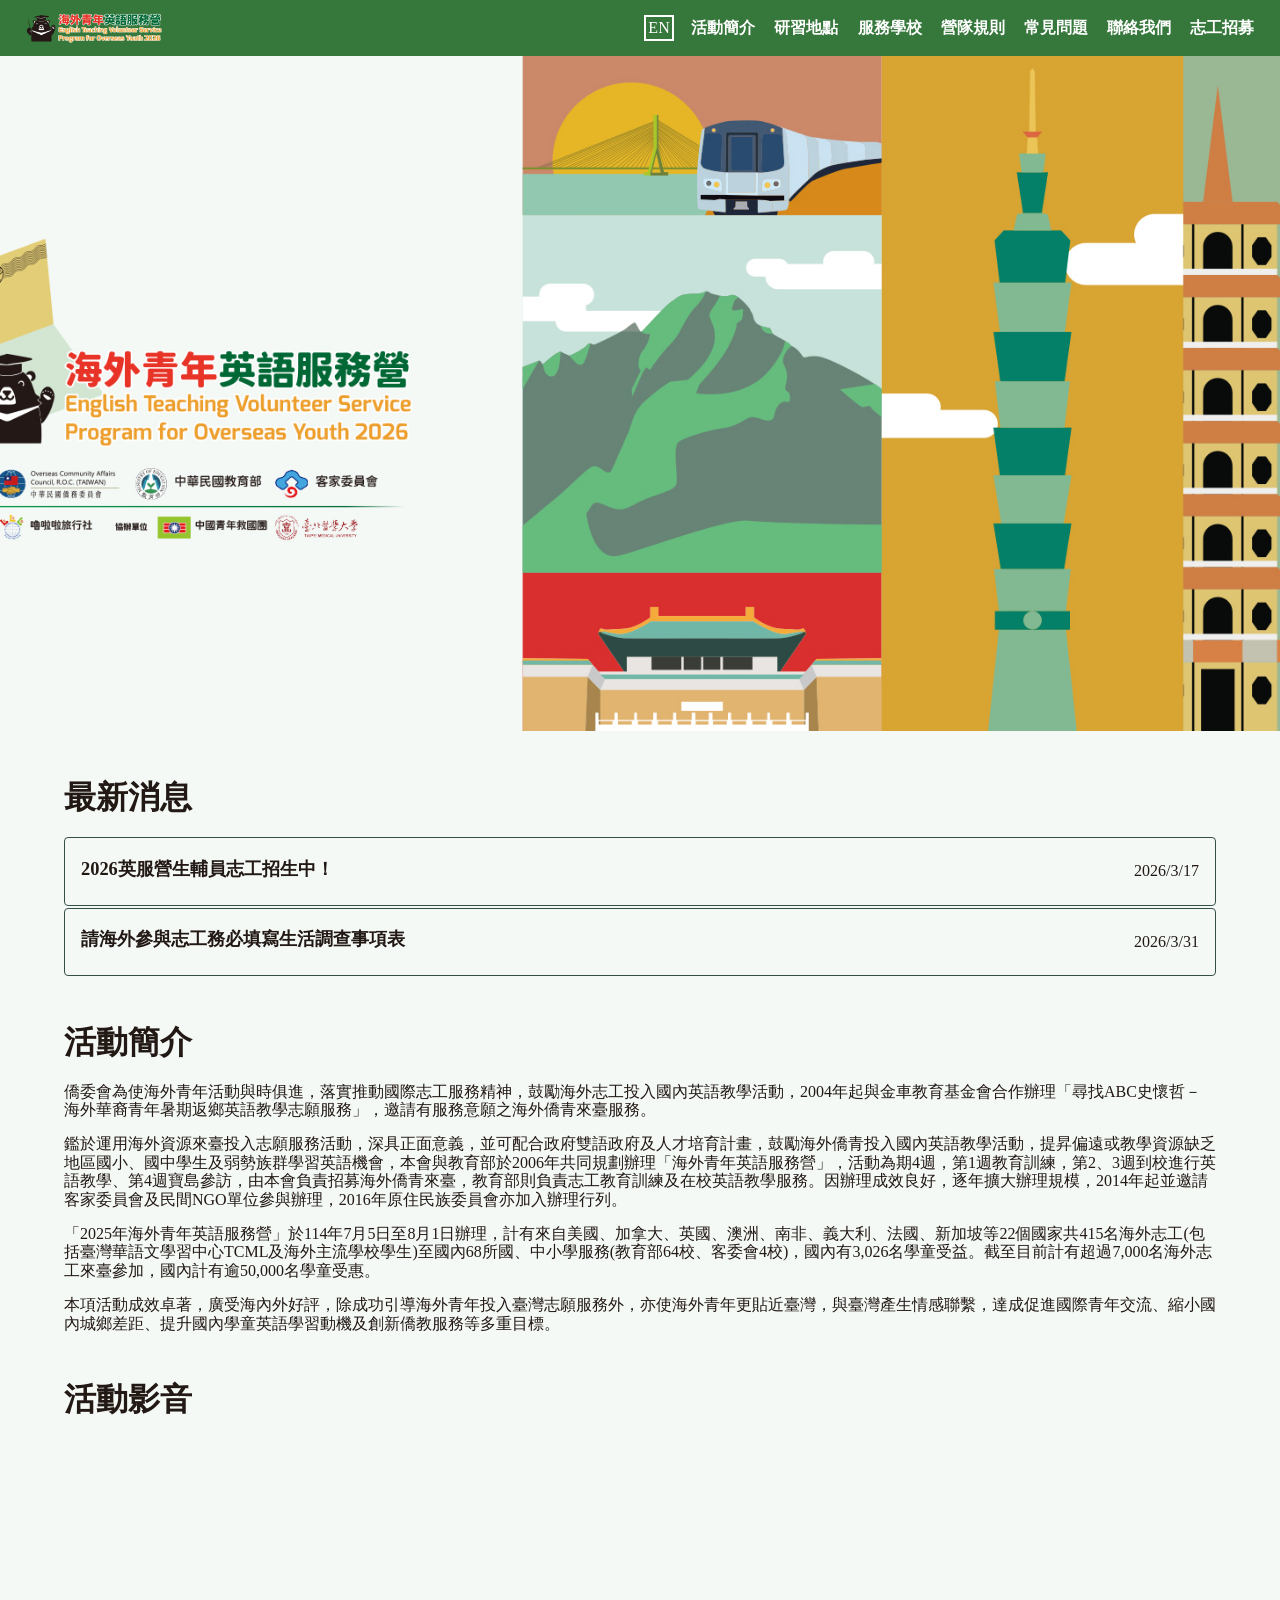
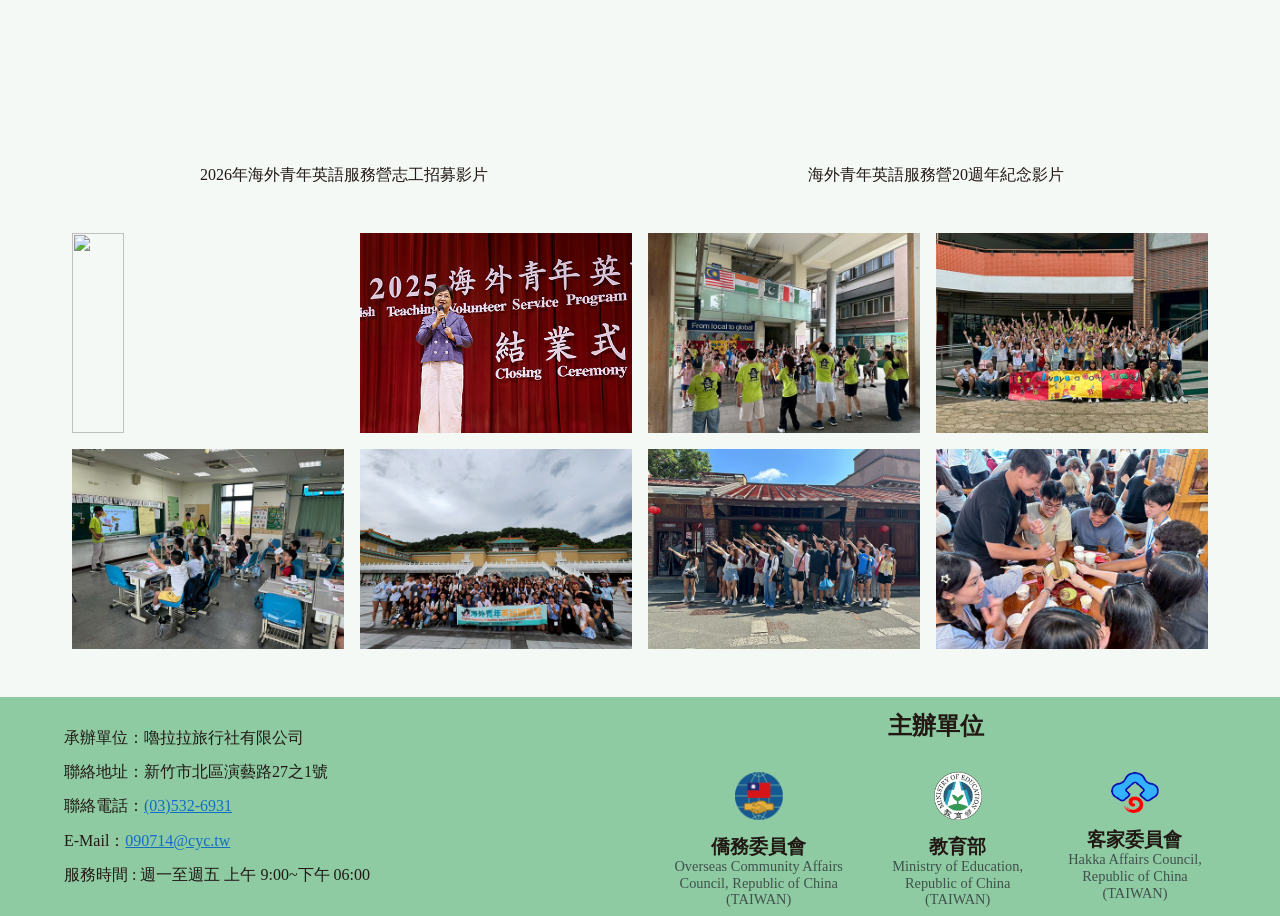
==== index.html @ 7d457962 "更新網站版面" ====
<!DOCTYPE html>
<html lang="zh-TW">
<head>
    <meta charset="UTF-8">
    <meta name="viewport" content="width=device-width, initial-scale=1">
    <meta http-equiv="X-UA-Compatible" content="IE=edge">
    <meta property="twitter:title" content="2026海外青年英語服務營 | English Teaching Volunteer Service Program for Youth 2026">
    <meta property="twitter:card" content="summary_large_image">
    <meta property="twitter:description" content="2026年海外青年英語服務營官方網站">
    <meta property="twitter:image" content="https://cyc-atv.github.io/OCAC-EngTeaching2026/img/thumbnails/OpenGraph_Thumbnail.jpg">
    <meta property="twitter:site" content="https://cyc-atv.github.io/OCAC-EngTeaching2026/">
    <meta property="twitter:creator" content="中國青年救國團">
    <meta property="og:title" content="2026海外青年英語服務營 | English Teaching Volunteer Service Program for Youth 2026">
    <meta property="og:description" content="2026年海外青年英語服務營官方網站">
    <meta property="og:locale" content="zh_TW">
    <meta property="og:locale:alternate" content="en_US">
    <meta property="og:image" content="https://cyc-atv.github.io/OCAC-EngTeaching2026/img/thumbnails/OpenGraph_Thumbnail.jpg">
    <meta property="og:url" content="https://cyc-atv.github.io/OCAC-EngTeaching2026/">
    <title>2026海外青年英語服務營</title>
    <link rel="icon" href="img/LOGO_V2_Website.png">
    <link rel="stylesheet" href="css/normalize.css">
    <link rel="stylesheet" href="css/style.css?v=20260331">
</head>
<body>
    <div class="loading-overlay" data-wait-for="main news">
        <div class="loader">
            <svg class="circular" viewBox="25 25 50 50">
                <circle class="path" cx="50" cy="50" r="20" fill="none" stroke-width="2" stroke-miterlimit="10"/>
            </svg>
        </div>
    </div>
    <nav class="main-nav">
        <div class="brand">
            <a href="index.html">
                <img src="img/LOGO_Brand.png" alt="2026海外青年英語服務營" class="brand-image">
            </a>
        </div>
        <div class="nav-menu">
            <input type="checkbox" id="menu-toggle">
            <label class="menu-button-container" for="menu-toggle">
                <div class="menu-button"></div>
            </label>
            <div class="menu-list">
                <input type="checkbox" id="lang-toggle" data-lang="zh-TW">
                <label class="lang-button-container" for="lang-toggle">
                    <div class="lang-button-label">EN</div>
                </label>
                <a class="introduction" href="index.html#introduction">活動簡介</a>
                <a class="location" href="location.html">研習地點</a>
                <a class="school" href="service_school.html">服務學校</a>
                <a class="regulation" href="regulation.html">營隊規則</a>
                <a class="faq" href="faq.html">常見問題</a>
                <a class="contact" href="contact.html">聯絡我們</a>
                <a class="volunteer" href="volunteer.html">志工招募</a>
            </div>
        </div>
    </nav>
    <header class="main-header">
        <div class="header-content">
            <img class="header-image" src="img/Header_Cover.jpg" alt="2026海外青年英語服務營">
        </div>
    </header>
    <div class="main-content content-container container">
        <section class="news">
            <h1>最新消息</h1>
            <div class="news-list">
                <p class="stay-tuned">敬請期待</p>
            </div>
        </section>
        <section class="introduction">
            <a name="introduction"></a>
            <h1>活動簡介</h1>
            <div>
                <p>僑委會為使海外青年活動與時俱進，落實推動國際志工服務精神，鼓勵海外志工投入國內英語教學活動，2004年起與金車教育基金會合作辦理「尋找ABC史懷哲－海外華裔青年暑期返鄉英語教學志願服務」，邀請有服務意願之海外僑青來臺服務。</p>
                <p>鑑於運用海外資源來臺投入志願服務活動，深具正面意義，並可配合政府雙語政府及人才培育計畫，鼓勵海外僑青投入國內英語教學活動，提昇偏遠或教學資源缺乏地區國小、國中學生及弱勢族群學習英語機會，本會與教育部於2006年共同規劃辦理「海外青年英語服務營」，活動為期4週，第1週教育訓練，第2、3週到校進行英語教學、第4週寶島參訪，由本會負責招募海外僑青來臺，教育部則負責志工教育訓練及在校英語教學服務。因辦理成效良好，逐年擴大辦理規模，2014年起並邀請客家委員會及民間NGO單位參與辦理，2016年原住民族委員會亦加入辦理行列。</p>
                <p>「2025年海外青年英語服務營」於114年7月5日至8月1日辦理，計有來自美國、加拿大、英國、澳洲、南非、義大利、法國、新加坡等22個國家共415名海外志工(包括臺灣華語文學習中心TCML及海外主流學校學生)至國內68所國、中小學服務(教育部64校、客委會4校)，國內有3,026名學童受益。截至目前計有超過7,000名海外志工來臺參加，國內計有逾50,000名學童受惠。</p>
                <p>本項活動成效卓著，廣受海內外好評，除成功引導海外青年投入臺灣志願服務外，亦使海外青年更貼近臺灣，與臺灣產生情感聯繫，達成促進國際青年交流、縮小國內城鄉差距、提升國內學童英語學習動機及創新僑教服務等多重目標。</p>
            </div>
        </section>
        <section class="video">
            <h1>活動影音</h1>
            <div class="video-content">
                <figure class="video-item">
                    <iframe src="https://www.youtube.com/embed/p8fDH_aWeKM?si=7JGHp5U_Y2O_-tP1" title="YouTube video player" frameborder="0" allow="accelerometer; autoplay; clipboard-write; encrypted-media; gyroscope; picture-in-picture; web-share" referrerpolicy="strict-origin-when-cross-origin" allowfullscreen></iframe>
                    <figcaption>2026年海外青年英語服務營志工招募影片</figcaption>
                </figure>
                <figure class="video-item">
                    <iframe src="https://www.youtube.com/embed/kxRCX-ndkGE?si=VpdLSp0hO6aZ6CcT" title="YouTube video player" frameborder="0" allow="accelerometer; autoplay; clipboard-write; encrypted-media; gyroscope; picture-in-picture; web-share" referrerpolicy="strict-origin-when-cross-origin" allowfullscreen></iframe>
                    <figcaption>海外青年英語服務營20週年紀念影片</figcaption>
                </figure>
            </div>
        </section>
        <section class="gallery">
            <div class="gallery-content">
                <img class="gallery-item" src="img/index/file_559914.jpg">
                <img class="gallery-item" src="img/index/file_559915.jpg">
                <img class="gallery-item" src="img/index/file_559916.jpg">
                <img class="gallery-item" src="img/index/file_559917.jpg">
                <img class="gallery-item" src="img/index/file_559918.jpg">
                <img class="gallery-item" src="img/index/file_559919.jpg">
                <img class="gallery-item" src="img/index/file_559920.jpg">
                <img class="gallery-item" src="img/index/file_559921.jpg">
            </div>
        </section>
    </div>
    <footer class="footer">
        <div class="container">
            <div class="left">
                <p>承辦單位：嚕拉拉旅行社有限公司</p>
                <p>聯絡地址：新竹市北區演藝路27之1號</p>
                <p><span>聯絡電話：</span><a href="tel:+88635326931">(03)532-6931</a></p>
                <p><span>E-Mail：</span><a href="mailto:090714@cyc.tw">090714@cyc.tw</a></p>
                <p>服務時間 : 週一至週五 上午 9:00~下午 06:00</p>
            </div>
            <div class="right">
                <h1>主辦單位</h1>
                <div class="org-list">
                    <div class="org-item ocac">
                        <a href="https://www.ocac.gov.tw/" target="_blank" rel="noopener noreferrer">
                            <img src="img/organization/ocac-icon.png">
                            <div class="org-item-nameplate">
                                <h2>僑務委員會</h2>
                                <p>Overseas Community Affairs Council, Republic of China (TAIWAN)</p>
                            </div>
                        </a>
                    </div>
                    <div class="org-item moe">
                        <a href="https://www.moe.gov.tw/" target="_blank" rel="noopener noreferrer">
                            <img src="img/organization/moe-icon.png">
                            <div class="org-item-nameplate">
                                <h2>教育部</h2>
                                <p>Ministry of Education, Republic of China (TAIWAN)</p>
                            </div>
                        </a>
                    </div>
                    <div class="org-item hakka">
                        <a href="https://www.hakka.gov.tw/" target="_blank" rel="noopener noreferrer">
                            <img src="img/organization/hakka-icon.png">
                            <div class="org-item-nameplate">
                                <h2>客家委員會</h2>
                                <p>Hakka Affairs Council, Republic of China (TAIWAN)</p>
                            </div>
                        </a>
                    </div>
                </div>
            </div>
        </div>
    </footer>
    <script src="js/common.js"></script>
    <script src="js/main.js?v=20260320"></script>
    <script src="js/index.js?v=20260326"></script>
    <script src="js/loading.js?v=20260318"></script>
</body>
</html>
---- css/style.css ----
* {
    --primary-color: #344f48;
    --secondary-color: #038d5a;
    --text-primary-color: #221814;
    --text-secondary-color: #40514d;
    --link-color: #116ec5;
    --link-hover-cover: #260953;
    --navbar-background-color: #36783c;
    --navbar-link-color: #fff;
    --navbar-height: 3.5em;

    --background-color: #f4f9f6;
    --footer-background-color: #8ecba2;
}

*, *::before, *::after {
    box-sizing: border-box;
}

body {
    color: var(--text-primary-color);
    background-color: var(--background-color);
    margin-top: var(--navbar-height);
}

a {
    transition: text-decoration 0.3s ease, color 0.3s ease;
    color: var(--link-color);
}

a[href^="http"]:not(.button):not(.google-map-link)::after {
    content: "";
    font-size: 0.75em;
    display: inline-block;
    width: 1em;
    height: 1em;
    background-image: url('../img/link_external.svg');
    background-size: cover;
    margin-left: 2px;
    vertical-align: super;
}

a:hover {
    text-decoration: none;
    color: var(--link-hover-cover);
}

.google-map-link::after {
    content: "";
    display: inline-block;
    background-image: url('../img/google-map-icon.png');
    background-size: cover;
    width: 1em;
    height: 1em;
    margin-left: 4px;
}

.button {
    color: var(--primary-color);
    text-decoration: none;
    border: 2px solid var(--secondary-color);
    border-radius: 6px;
    padding: 0.5em;
    transition: all 0.2s ease;
}

.button:hover {
    background-color: var(--secondary-color);
    color: #fff;
}

.button h3 {
    margin: 0.5em 0;
}

.button .sub-title {
    color: var(--text-secondary-color);
    font-size: 0.8em;
    padding-top: 0.25em;
}

.button:hover .sub-title {
    color: #d9d9d9;
}

.button.all-width {
    display: block;
    width: 100%;
    text-align: center;
}

.button:has(.button-image):has(.button-content) {
    display: flex;
    flex-direction: row;
    gap: 12px;
    align-items: center;
}

.button .button-image {
    width: 64px;
    height: 64px;
    object-fit: cover;
}

.button .button-content {
    display: flex;
    flex-direction: column;
}

.button .button-description {
    margin: 0.2em 0;
}

.article-content {
    padding: 2em 0;
}

.img-fluid {
    width: 100%;
    height: auto;
}

.display-none {
    display: none;
}

.content ol {
    margin: 0.5em 0;
}

.content ol li {
    margin: 0.25em 0;
}

.list-level-1 {
    list-style-type: decimal;
    list-style-type: trad-chinese-informal;
}

html[lang='en-US'] .list-level-1 {
    list-style-type: upper-alpha;
}

.list-level-2 {
    list-style-type: decimal;
}

.list-level-3 {
    list-style-type: lower-alpha;
    list-style-type: cjk-heavenly-stem;
}

html[lang='en-US'] .list-level-3 {
    list-style-type: lower-alpha;
}

.list-level-4 {
    list-style-type: upper-roman
}

/* Loading Overlay */
.loading-overlay {
    z-index: 9999;
    width: 100vw;
    height: 100vh;
    overflow: hidden;
    background-color: #fff;
    position: fixed;
    display: flex;
    align-items: center;
    justify-content: center;
    top: 0;
    left: 0;
    opacity: 1;
    transition: opacity 1s ease-out;
}

.loading-overlay .loader {
    position: relative;
    margin: 0 auto;
    width: 100px;
}

.loading-overlay .loader::before {
    content: '';
    display: block;
    padding-top: 100%;
}

.loading-overlay .loader .circular {
    animation: rotate 2s linear infinite;
    height: 100%;
    transform-origin: center center;
    width: 100%;
}

.path {
    stroke-dasharray: 1, 200;
    stroke-dashoffset: 0;
    animation: dash 1.5s ease-in-out infinite, color 6s ease-in-out infinite;
    stroke-linecap: round;
}
  
@keyframes rotate {
    100% {
      transform: rotate(360deg);
    }
}
  
@keyframes dash {
    0% {
        stroke-dasharray: 1, 200;
        stroke-dashoffset: 0;
    }
    50% {
        stroke-dasharray: 89, 200;
        stroke-dashoffset: -35px;
    }
    100% {
        stroke-dasharray: 89, 200;
        stroke-dashoffset: -124px;
    }
}
  
@keyframes color {
    100%,
    0% {
        stroke: #23469c;
    }
    40% {
        stroke: #78bc27;
    }
    66% {
        stroke: #ce261a;
    }
    80%,
    90% {
        stroke: #000;
    }
}

/* Top Menu */
.main-nav {
    top: 0;
    position: fixed;
    z-index: 999;
    display: flex;
    justify-content: space-between;
    align-items: center;
    background: var(--navbar-background-color);
    height: var(--navbar-height);
    width: 100%;
    padding: 0 1.5em;
}

.main-nav .brand img {
    height: 36px;
    width: auto;
}

.main-nav .brand a {
    display: flex;
    align-items: center;
    gap: 0.5em;
    color: var(--navbar-link-color);
    text-decoration: none;
    font-weight: bold;
    font-size: 1.2em;
}

html[lang='en-US'] .main-nav .brand span {
    width: 20em;
    font-size: 0.75em;
}

.main-nav .nav-menu {
    display: flex;
    align-items: center;
    flex-direction: row;
    transition: all 0.3s ease;
}

.main-nav .nav-menu .menu-button-container {
    display: flex;
    height: 100%;
    width: 30px;
    cursor: pointer;
    flex-direction: column;
    justify-content: center;
    align-items: center;
}

#menu-toggle {
    display: none;
}

.menu-button,
.menu-button::before,
.menu-button::after {
    display: block;
    background-color: #fff;
    position: absolute;
    height: 4px;
    width: 30px;
    transition: transform 400ms cubic-bezier(0.23, 1, 0.32, 1);
    border-radius: 2px;
}

.menu-button::before {
    content: '';
    margin-top: -8px;
}

.menu-button::after {
    content: '';
    margin-top: 8px;
}

#menu-toggle:checked + .menu-button-container .menu-button::before {
    margin-top: 0px;
    transform: rotate(405deg);
}

#menu-toggle:checked + .menu-button-container .menu-button {
    background: rgba(255, 255, 255, 0);
}

#menu-toggle:checked + .menu-button-container .menu-button::after {
    margin-top: 0px;
    transform: rotate(-405deg);
}

.main-nav .nav-menu .menu-list {
    display: flex;
    gap: 1em;
    transition: right ease 0.3s;
    flex-direction: column;
}

#menu-toggle ~ .menu-list {
    position: absolute;
    top: var(--navbar-height);
    right: -100vw;
}

#menu-toggle:checked ~ .menu-list {
    right: 0;
    background-color: var(--secondary-color);
    width: 100%;
    padding: 1em 0.5em;
}

#lang-toggle {
    display: none;
}

.lang-button-container {
    align-self: flex-start;
}

.lang-button-label {
    color: var(--navbar-link-color);
    border: 2px solid #fff;
    cursor: pointer;
    padding: 2px;
}

.menu-list a {
    color: var(--navbar-link-color);
    text-decoration: none;
    font-weight: bold;
    padding: 0.5em 0.1em;
    position: relative;
}

.menu-list a::before,
.menu-list a::after {
    content: '';
    position: absolute;
    left: 0;
    right: 0;
    width: 0;
    height: 2px;
    background-color: #fff;
    transition: width 0.3s ease;
}

.menu-list a::before {
    top: 0;
    left: auto;
    right: 0;
}

.menu-list a::after {
    bottom: 0;
    left: 0;
}

.menu-list a:hover::before,
.menu-list a:hover::after {
    width: 100%;
}

@media screen and (min-width: 700px) and (max-width: 1099px) {
    #menu-toggle:checked ~ .menu-list {
        flex-direction: row;
        flex-wrap: wrap;
    }
}

@media screen and (min-width: 1100px) {
    .main-nav .nav-menu .menu-button-container {
        display: none;
    }

    #menu-toggle ~ .menu-list {
        display: flex;
        position: static;
        flex-direction: row;
        align-items: center;
    }

    .lang-button-container {
        align-self: center;
    }
}

/* Index Page Header*/
.main-header {
    height: auto;
    width: 100%;
    background-color: var(--secondary-color);
}

.main-header .header-content {
    display: flex;
    justify-content: center;
    align-items: center;
    max-width: 100%;
    height: 100%;
}

.main-header .header-content .header-image {
    width: 100%;
    height: 100%;
    object-fit: cover;
}

@media (min-width: 1100px) {
    .main-header {
        height: 75vh;
        min-height: 350px;
        width: 100%;
        background-color: var(--secondary-color);
    }
}

/* Other Page Header */
.page-header {
    background-image: url('../img/Header_Background.png');
    background-size: cover;
    background-position: center;
    height: 8em;
    display: flex;
}

.page-header .header-content {
    display: flex;
    align-items: center;
    justify-content: center;
    width: 100%;
}

.page-header .header-content h1 {
    color: var(--primary-color);
    font-size: 2.5em;
    font-weight: bold;
}

.container {
    margin: 0 auto;
    width: 98%;
}

@media (min-width: 700px) {
    .container {
        width: 90%;
    }
}

.page-content {
    padding-top: 2em;
    padding-bottom: 4em;
}

/* Footer */
.footer {
    background: var(--footer-background-color);
}

.footer .container{
    display: flex;
    flex-direction: column-reverse;
    gap: 2em;
    margin: 1.5em auto 0 auto;
    padding-top: 1em;
}

.footer .right h1 {
    margin: 0;
    padding-bottom: 1em;
    font-size: 1.5em;
    text-align: center;
}

.footer .org-list {
    display: flex;
    flex-direction: column;
    gap: 1em;
}

.footer .org-list .org-item a {
    display: flex;
    flex-direction: row;
    align-items: center;
    gap: 1em;
    color: var(--text-primary-color);
    text-decoration: none;
    padding: 0.5em;
}

.footer .org-list .org-item a::after {
    content: '';
    display: none;
}

.footer .org-list .org-item a:hover {
    color: #fff;
    background-color: var(--primary-color);
    border-radius: 4px;
}

.footer .org-item-nameplate h2 {
    font-size: 1.2em;
    margin: 0;
}

.footer .org-item-nameplate p {
    margin: 0;
    font-size: 0.9em;
    color: var(--text-secondary-color);
}

.footer .org-item a:hover .org-item-nameplate p {
    color:#fff;
}

.footer .org-list .org-item img {
    width: 48px;
    height: auto;
}

@media (min-width: 700px) {
    .footer .container {
        flex-direction: row;
    }
    
    .footer .container > * {
        flex: 1;
    }

    .footer .org-list {
        flex-direction: row;
    }

    .footer .org-list .org-item a {
        flex-direction: column;
        text-align: center;
    }
}

/* Main Content */
.main-content section {
    margin: 3em 0;
}

.main-content .news .news-list {
    display: flex;
    flex-direction: column;
    gap: 0.15em;
}

.main-content .news .news-item {
    display: block;
    border: 1px solid var(--primary-color);
    border-radius: 4px;
}

.main-content .news .news-item .news-item-container {
    display: flex;
    flex-direction: column;
    gap: 0.5em;
}

.main-content .news .news-item .news-item-container .news-header {
    cursor: pointer;
    display: flex;
    flex-direction: row;
    justify-content: space-between;
    padding: 0.5em 1em;
    transition: all 0.3s;
}

.main-content .news .news-item .news-item-container .news-header:hover {
    color: #fff;
    background-color: var(--secondary-color);
}

.main-content .news .news-item .news-item-container .news-title {
    font-size: 1.15em;
}

.main-content .news .news-item .news-item-container .news-detail {
    margin: 1em 2em;
}

.main-content .stay-tuned {
    color: #ff0000;
    font-size: 1.2em;
    font-style: bold;
}

.main-content .video .video-content {
    display: flex;
    flex-direction: column;
    gap: 2em;
}

.main-content .video .video-item {
    display: flex;
    flex-direction: column;
    gap: 0.75em;
    width: 100%;
    justify-content: center;
    margin: 0;
}

.main-content .video .video-item iframe {
    width: 100%;
    aspect-ratio: 16 / 9;
    display: block;
}

.main-content .video .video-item figcaption {
    text-align: center;
}

.main-content .gallery .gallery-content {
    display: flex;
    flex-direction: row;
    flex-wrap: wrap;
    gap: 1em;
    justify-content: center;
}

.main-content .gallery .gallery-item {
    width: calc(50% - 1em);
    height: 225px;
    object-fit: cover;
}

@media (min-width: 700px) {
    .main-content .video .video-content {
        display: flex;
        flex-direction: row;
    }

    .main-content .video .video-item iframe {
        min-width: 560px;
        min-height: 315px;
    }

    .main-content .gallery .gallery-item {
        width: calc(25% - 1em);
        height: 200px;
    }
}

/* Training Location */
.page-content .location .basic-information {
    margin-bottom: 3em;
}

.page-content .location .basic-information .site {
    margin-top: 1.5em;
}

.page-content .location .traffic iframe {
    width: 100%;
    height: 30em;
}

@media (min-width: 700px) {
    .page-content .location .traffic iframe {
        height: 50em;
    }
}

/* Service School */
.page-content .school .school-select .category {
    margin: 2em 0;
}

.page-content .school .school-select .filter-list {
    display: flex;
    flex-wrap: wrap;
    gap: 0.25em;
}

.page-content .school .school-select .school-list {
    display: flex;
    flex-wrap: wrap;
    width: 100%;
}

.page-content .school .school-select .school-item,
.page-content .school .school-select school-card {
    display: block;
    padding: 0.5em;
    width: 22.5%;
    height: 12em;
    cursor: pointer;
}

.page-content .school .school-select .school-item .school-item-content,
.page-content .school .school-select school-card .school-item-content {
    border: 1px solid var(--primary-color);
    border-radius: 4px;
    padding: 1em;
    height: 100%;
    transition: all 0.2s ease;
}

.page-content .school .school-select .school-item .school-item-content:hover,
.page-content .school .school-select school-card .school-item-content:hover {
    background-color: var(--primary-color);
    color: #fff;
}

.page-content .school .school-select .school-item .school-item-content h3,
.page-content .school .school-select school-card .school-item-content h3 {
    display: flex;
    flex-direction: column;
}

.page-content .school .school-introduction school-detail {
    display: block;
    margin: 3em 0;
}

.page-content .school .school-introduction school-detail h2 .sub-title {
    margin: 0.25em 0;
    font-size: 0.75em;
    color: var(--text-secondary-color);
}

.page-content .school .school-introduction school-detail .school-image {
    width: 100%;
    height: auto;
}

@media (min-width: 700px) {
    .page-content .school .school-introduction school-detail .school-image {
        max-width: 600px;
    }

    .page-content .school .school-introduction school-detail h2 .sub-title {
        display: inline-block;
        margin: 0 0.25em;
    }
}

/* Regulation */
.regulation .violation {
    list-style-type: none;
}

.regulation .violation li {
    margin: 0.5em 0;
}

.regulation .violation li h4 {
    margin: 0;
    padding: 0.5em;
    background-color: var(--primary-color);
    color: #fff;
    font-weight: bold;
    display: inline-block;
}

.regulation .violation li p {
    margin: 0;
    margin-top: 0.25em;
    margin-bottom: 0.65em;
}

/* FAQ */
.page-content .faq .index {
    list-style: none;
    display: flex;
    flex-direction: row;
    flex-wrap: wrap;
    padding: 0;
}

.page-content .faq .index li {
    margin: 0.25em;
    width: calc(50% - 0.5em);
    aspect-ratio: 1 / 1;
    background-color: var(--primary-color);
    border-radius: 15px;
}

.page-content .faq .index li a {
    display: flex;
    width: 100%;
    height: 100%;
    flex-direction: column;
    justify-content: center;
    align-items: center;
    gap: 0.5em;
    color: #fff;
    text-decoration: none;
    transition: all 0.3ms ease;
    border-radius: 15px;
}

.page-content .faq .index li img {
    width: 35%;
    filter: invert(1);
}

.page-content .faq .index li span {
    font-size: 0.8em;
    text-align: center;
}

.page-content .faq .index li a:hover {
    background-color: var(--secondary-color);
    transform: scale(1.05);
}

#faq-index-menu-toggle {
    display: none;
}

#faq-index-menu-toggle ~ .index {
    display: none;
}

#faq-index-menu-toggle:checked ~ .index {
    display: flex;
}

@media (min-width: 700px) {
    .faq .index-menu-toggle-container {
        display: none;
    }

    #faq-index-menu-toggle ~ .index {
        display:  flex;
    }
    .page-content .faq .index li {
        width: 8em;
        height: 8em;
    }
}

.faq .content.weather .location-weather {
    width: 100%;
    display: flex;
    flex-direction: column;
}

.faq .content.weather .location-weather .time-slot {
    border: 2px solid var(--secondary-color);
    border-radius: 8px;
    display: flex;
    flex-direction: column;
    flex: 1;
    margin: 4px;
}

.faq .content.weather .location-weather .time-slot .time-stamp {
    padding: 12px;
    margin: 0;
    font-weight: bold;
}

.faq .content.weather .location-weather .time-slot .weather-data-list {
    list-style-type: none;
    display: flex;
    flex-direction: column;
    background-color: var(--secondary-color);
    color: #fff;
    margin: 0;
    padding: 0.25em;
}

.faq .content.weather .location-weather .time-slot .weather-data-list .weather-data-item {
    border: 2px solid var(--primary-color);
    background-color: var(--primary-color);
    border-radius: 8px;
    display: flex;
    flex-direction: row;
    flex: 1;
    margin: 0.15em;
    padding: 0.5em;
}

@media (min-width: 700px) {
    .faq .content.weather .location-weather {
        flex-direction: row;
    }

    /* .faq .content.weather .location-weather .time-slot {
        
    } */

    .faq .content.weather .location-weather .time-slot .weather-data-list {
        flex-direction: row;
        flex: 1;
        align-content: flex-start;
    }

    .faq .content.weather .location-weather .time-slot .weather-data-list .weather-data-item {
        margin: 4px;
        padding: 4px;
        flex-direction: column;
        gap: 0.5em;
    }
}

/* Volunteer */

.volunteer .countdown {
    display: flex;
    justify-content: center;
    align-items: center;
    width: 100%;
    height: 5em;
    font-weight: bold;
    font-size: 2.5em;
    color: #ff0000;
}

.volunteer .countdown .digit{
    text-align: center;
}

.volunteer .countdown .digit .day,
.volunteer .countdown .digit .hour,
.volunteer .countdown .digit .minute,
.volunteer .countdown .digit .second {
    font-size: 0.75em;
    margin: 0 0.35em 0 0.15em;
}

.volunteer .poster {
    text-align: center;
}

.volunteer .poster .poster-image {
    width: 100%;
    height: auto;
}

.volunteer .form .form-link {
    display: flex;
    flex-direction: column;
    gap: 1.5em;
}

.volunteer .form a {
    height: 5em;
    padding: 0;
    margin: 0;
    display: flex;
    justify-content: center;
    align-items: center;
    font-size: 2em;
}

.volunteer .form .secondary {
    display: flex;
    flex-direction: row;
    gap: 1.5em;
}

.volunteer .form .secondary a {
    width: calc(50% - 0.25em);
}

@media (min-width: 700px) {
    .volunteer .poster .poster-image {
        width: 600px;
    }
}
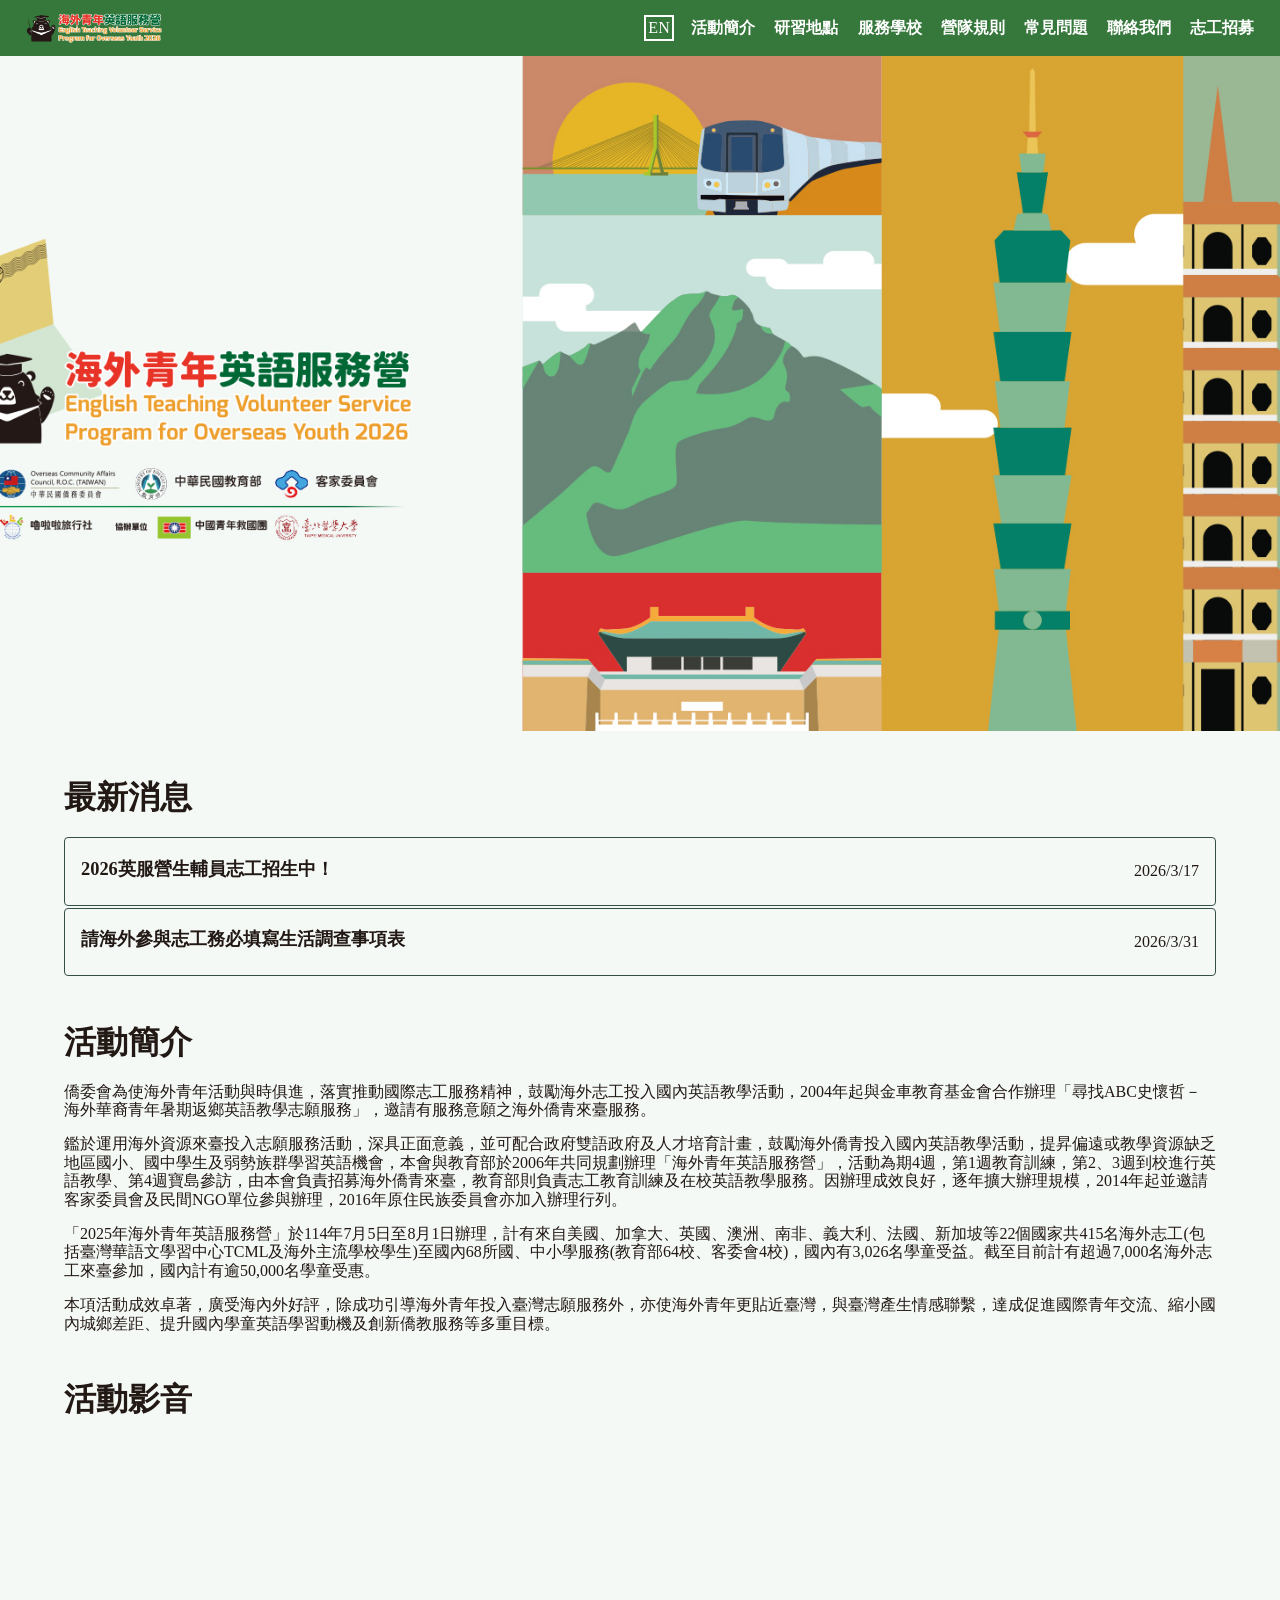
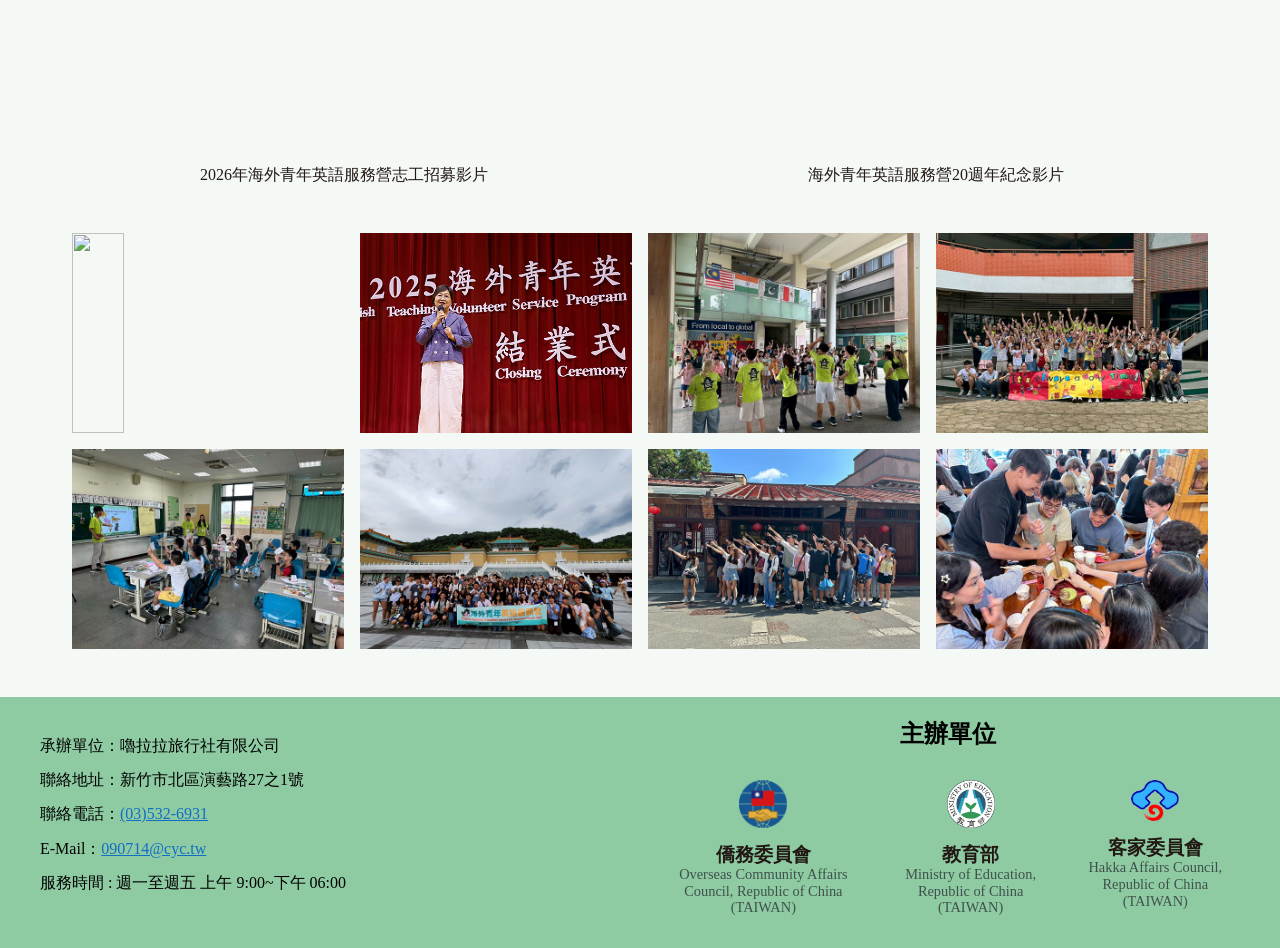
==== commit a19e02e2: "頁尾WebComponents化" ====
--- a/index.html
+++ b/index.html
@@ -103,49 +103,7 @@
             </div>
         </section>
     </div>
-    <footer class="footer">
-        <div class="container">
-            <div class="left">
-                <p>承辦單位：嚕拉拉旅行社有限公司</p>
-                <p>聯絡地址：新竹市北區演藝路27之1號</p>
-                <p><span>聯絡電話：</span><a href="tel:+88635326931">(03)532-6931</a></p>
-                <p><span>E-Mail：</span><a href="mailto:090714@cyc.tw">090714@cyc.tw</a></p>
-                <p>服務時間 : 週一至週五 上午 9:00~下午 06:00</p>
-            </div>
-            <div class="right">
-                <h1>主辦單位</h1>
-                <div class="org-list">
-                    <div class="org-item ocac">
-                        <a href="https://www.ocac.gov.tw/" target="_blank" rel="noopener noreferrer">
-                            <img src="img/organization/ocac-icon.png">
-                            <div class="org-item-nameplate">
-                                <h2>僑務委員會</h2>
-                                <p>Overseas Community Affairs Council, Republic of China (TAIWAN)</p>
-                            </div>
-                        </a>
-                    </div>
-                    <div class="org-item moe">
-                        <a href="https://www.moe.gov.tw/" target="_blank" rel="noopener noreferrer">
-                            <img src="img/organization/moe-icon.png">
-                            <div class="org-item-nameplate">
-                                <h2>教育部</h2>
-                                <p>Ministry of Education, Republic of China (TAIWAN)</p>
-                            </div>
-                        </a>
-                    </div>
-                    <div class="org-item hakka">
-                        <a href="https://www.hakka.gov.tw/" target="_blank" rel="noopener noreferrer">
-                            <img src="img/organization/hakka-icon.png">
-                            <div class="org-item-nameplate">
-                                <h2>客家委員會</h2>
-                                <p>Hakka Affairs Council, Republic of China (TAIWAN)</p>
-                            </div>
-                        </a>
-                    </div>
-                </div>
-            </div>
-        </div>
-    </footer>
+    <site-footer></site-footer>
     <script src="js/common.js"></script>
     <script src="js/main.js?v=20260320"></script>
     <script src="js/index.js?v=20260326"></script>
--- a/css/style.css
+++ b/css/style.css
@@ -493,92 +493,6 @@
     padding-bottom: 4em;
 }
 
-/* Footer */
-.footer {
-    background: var(--footer-background-color);
-}
-
-.footer .container{
-    display: flex;
-    flex-direction: column-reverse;
-    gap: 2em;
-    margin: 1.5em auto 0 auto;
-    padding-top: 1em;
-}
-
-.footer .right h1 {
-    margin: 0;
-    padding-bottom: 1em;
-    font-size: 1.5em;
-    text-align: center;
-}
-
-.footer .org-list {
-    display: flex;
-    flex-direction: column;
-    gap: 1em;
-}
-
-.footer .org-list .org-item a {
-    display: flex;
-    flex-direction: row;
-    align-items: center;
-    gap: 1em;
-    color: var(--text-primary-color);
-    text-decoration: none;
-    padding: 0.5em;
-}
-
-.footer .org-list .org-item a::after {
-    content: '';
-    display: none;
-}
-
-.footer .org-list .org-item a:hover {
-    color: #fff;
-    background-color: var(--primary-color);
-    border-radius: 4px;
-}
-
-.footer .org-item-nameplate h2 {
-    font-size: 1.2em;
-    margin: 0;
-}
-
-.footer .org-item-nameplate p {
-    margin: 0;
-    font-size: 0.9em;
-    color: var(--text-secondary-color);
-}
-
-.footer .org-item a:hover .org-item-nameplate p {
-    color:#fff;
-}
-
-.footer .org-list .org-item img {
-    width: 48px;
-    height: auto;
-}
-
-@media (min-width: 700px) {
-    .footer .container {
-        flex-direction: row;
-    }
-    
-    .footer .container > * {
-        flex: 1;
-    }
-
-    .footer .org-list {
-        flex-direction: row;
-    }
-
-    .footer .org-list .org-item a {
-        flex-direction: column;
-        text-align: center;
-    }
-}
-
 /* Main Content */
 .main-content section {
     margin: 3em 0;
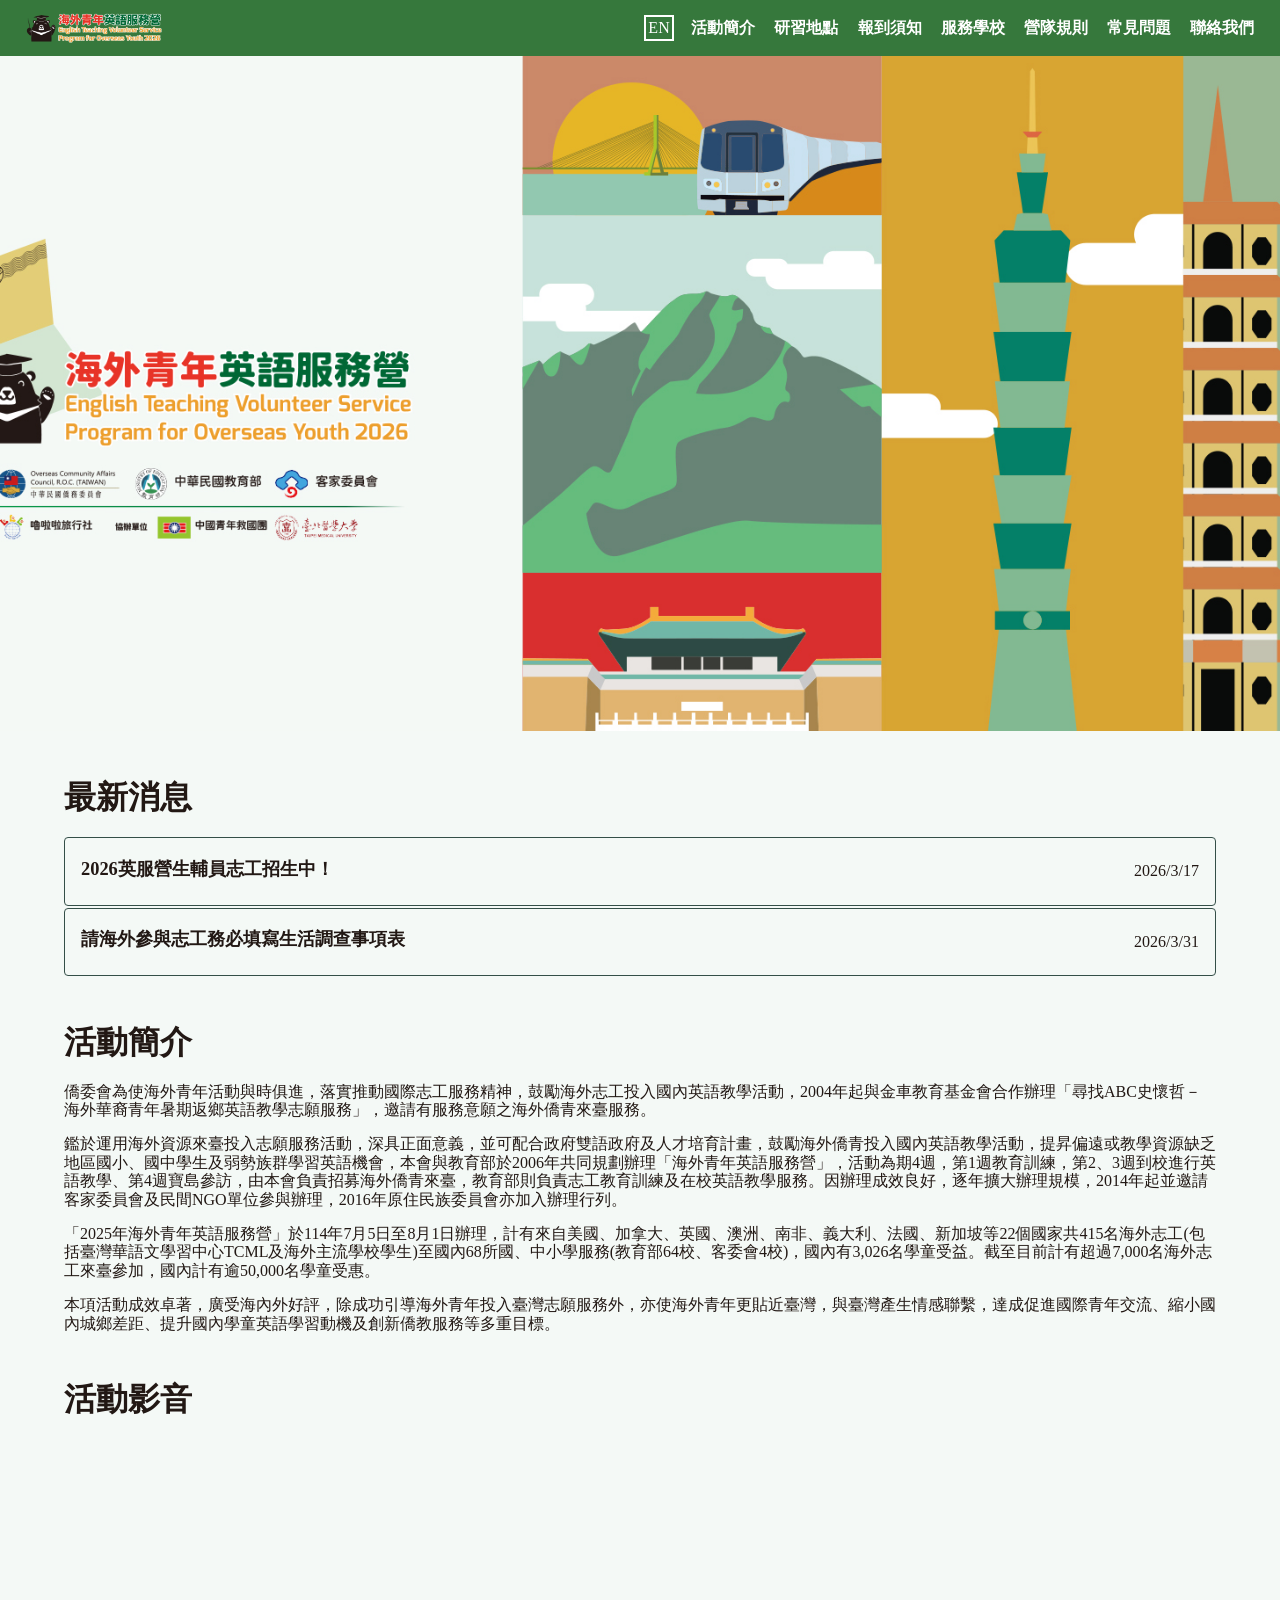
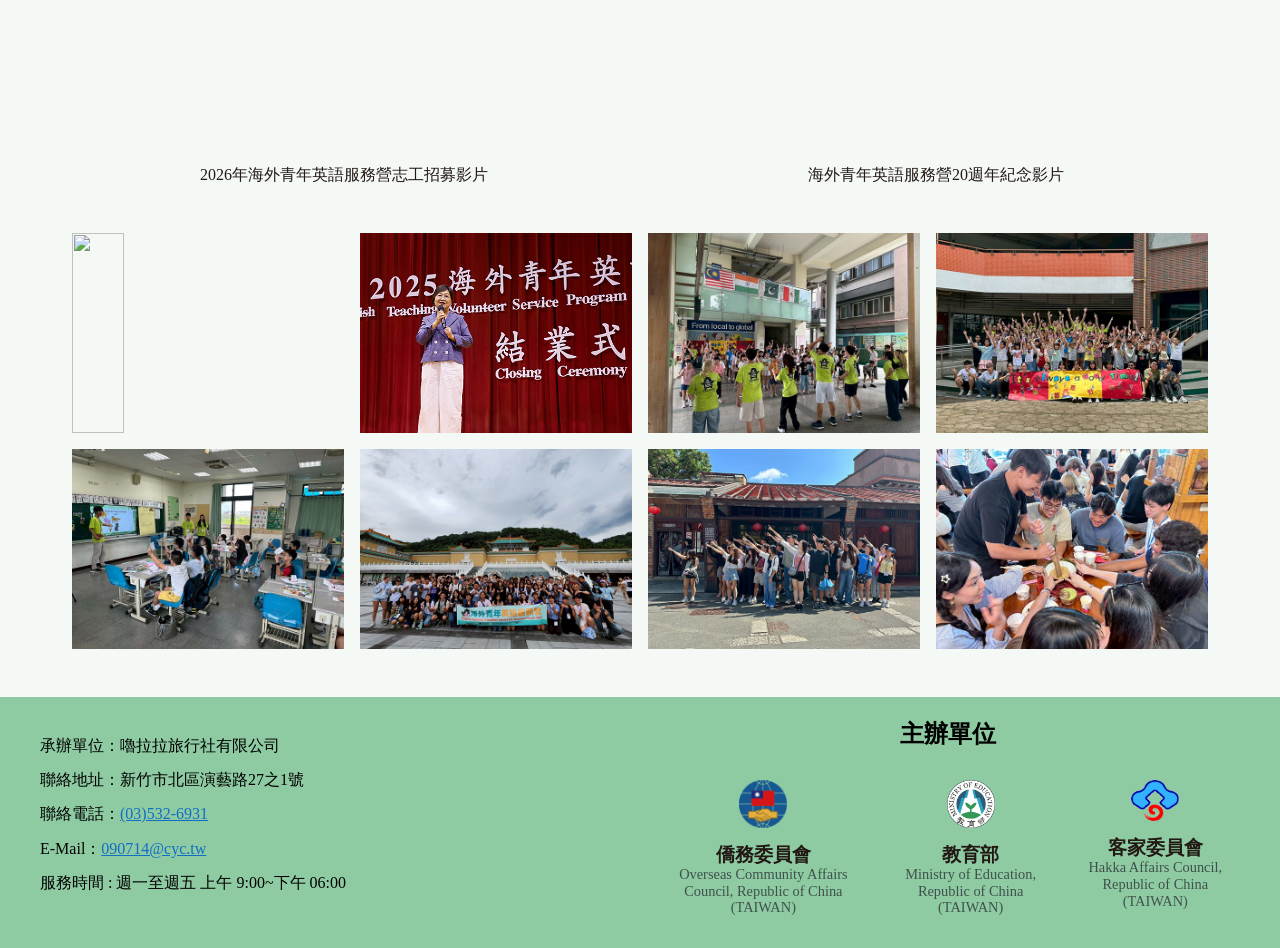
==== commit a9bd61ad: "新增報到須知 Co-authored-by: Copilot <copilot@github.com>" ====
--- a/index.html
+++ b/index.html
@@ -47,11 +47,11 @@
                 </label>
                 <a class="introduction" href="index.html#introduction">活動簡介</a>
                 <a class="location" href="location.html">研習地點</a>
+                <a class="registration" href="registration.html">報到須知</a>
                 <a class="school" href="service_school.html">服務學校</a>
                 <a class="regulation" href="regulation.html">營隊規則</a>
                 <a class="faq" href="faq.html">常見問題</a>
                 <a class="contact" href="contact.html">聯絡我們</a>
-                <a class="volunteer" href="volunteer.html">志工招募</a>
             </div>
         </div>
     </nav>
--- a/css/style.css
+++ b/css/style.css
@@ -455,28 +455,6 @@
     }
 }
 
-/* Other Page Header */
-.page-header {
-    background-image: url('../img/Header_Background.png');
-    background-size: cover;
-    background-position: center;
-    height: 8em;
-    display: flex;
-}
-
-.page-header .header-content {
-    display: flex;
-    align-items: center;
-    justify-content: center;
-    width: 100%;
-}
-
-.page-header .header-content h1 {
-    color: var(--primary-color);
-    font-size: 2.5em;
-    font-weight: bold;
-}
-
 .container {
     margin: 0 auto;
     width: 98%;
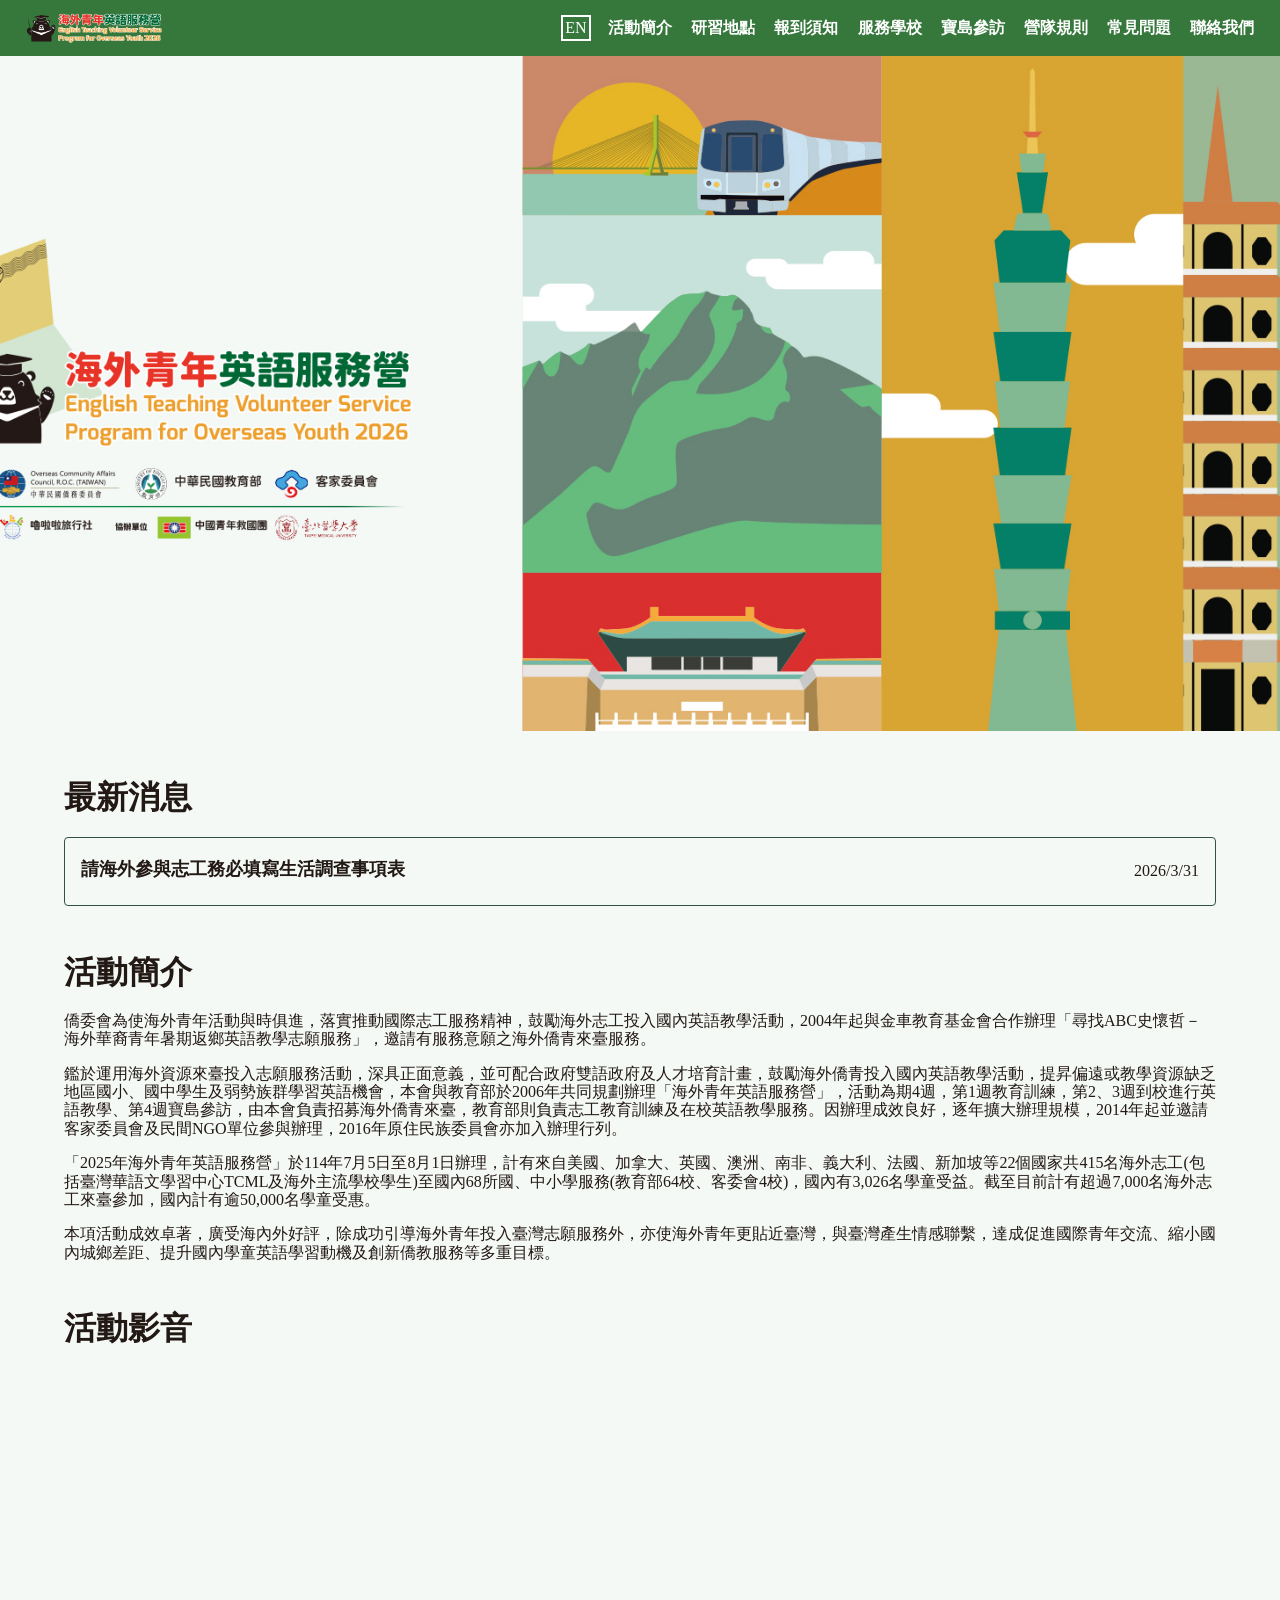
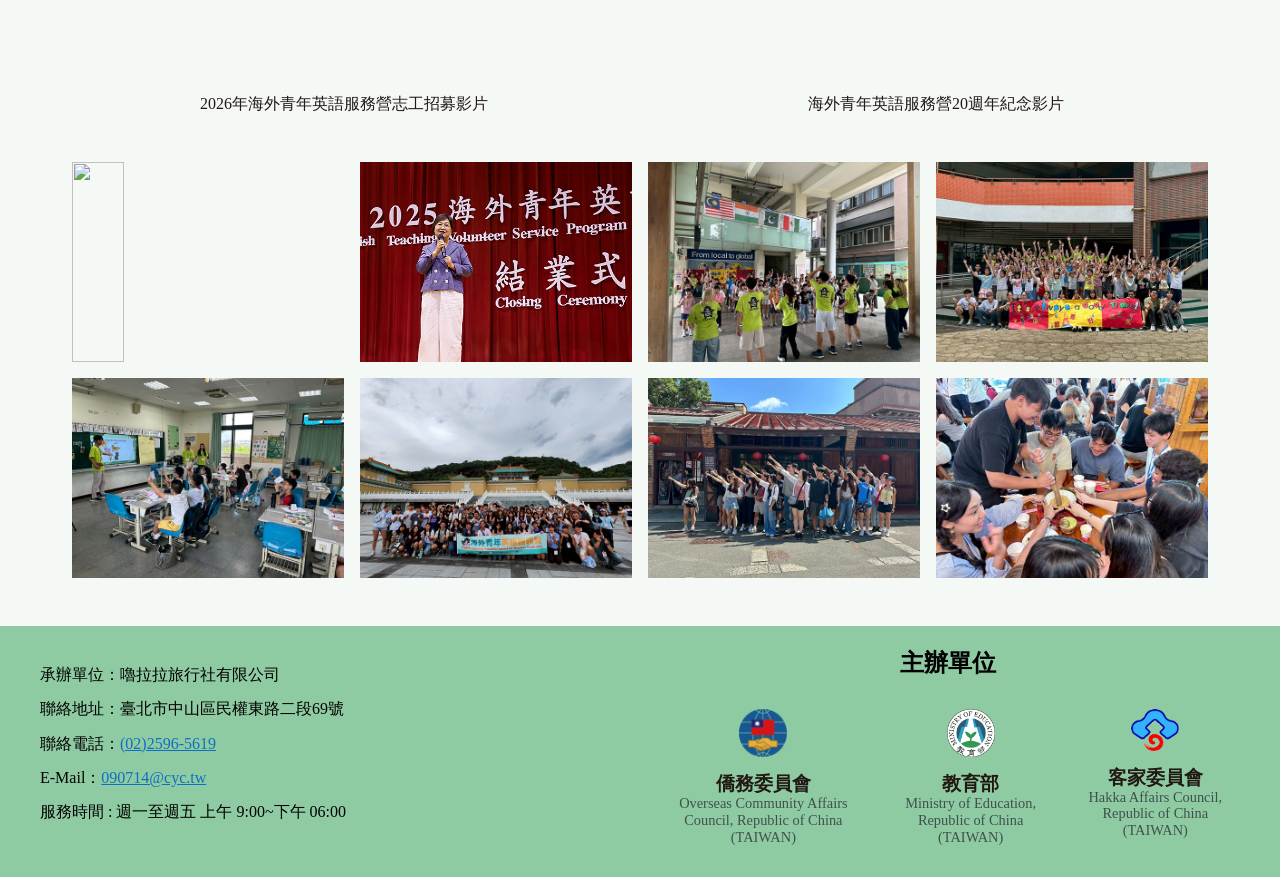
==== commit 994df036: "修正網頁翻譯等資訊" ====
--- a/index.html
+++ b/index.html
@@ -49,6 +49,7 @@
                 <a class="location" href="location.html">研習地點</a>
                 <a class="registration" href="registration.html">報到須知</a>
                 <a class="school" href="service_school.html">服務學校</a>
+                <a class="travel" href="travel_schedule.html">寶島參訪</a>
                 <a class="regulation" href="regulation.html">營隊規則</a>
                 <a class="faq" href="faq.html">常見問題</a>
                 <a class="contact" href="contact.html">聯絡我們</a>
--- a/css/style.css
+++ b/css/style.css
@@ -897,4 +897,11 @@
     .volunteer .poster .poster-image {
         width: 600px;
     }
+}
+
+.travel .travel-navigation {
+    display: flex;
+    justify-content: center;
+    gap: 1em;
+    margin-bottom: 4em;
 }
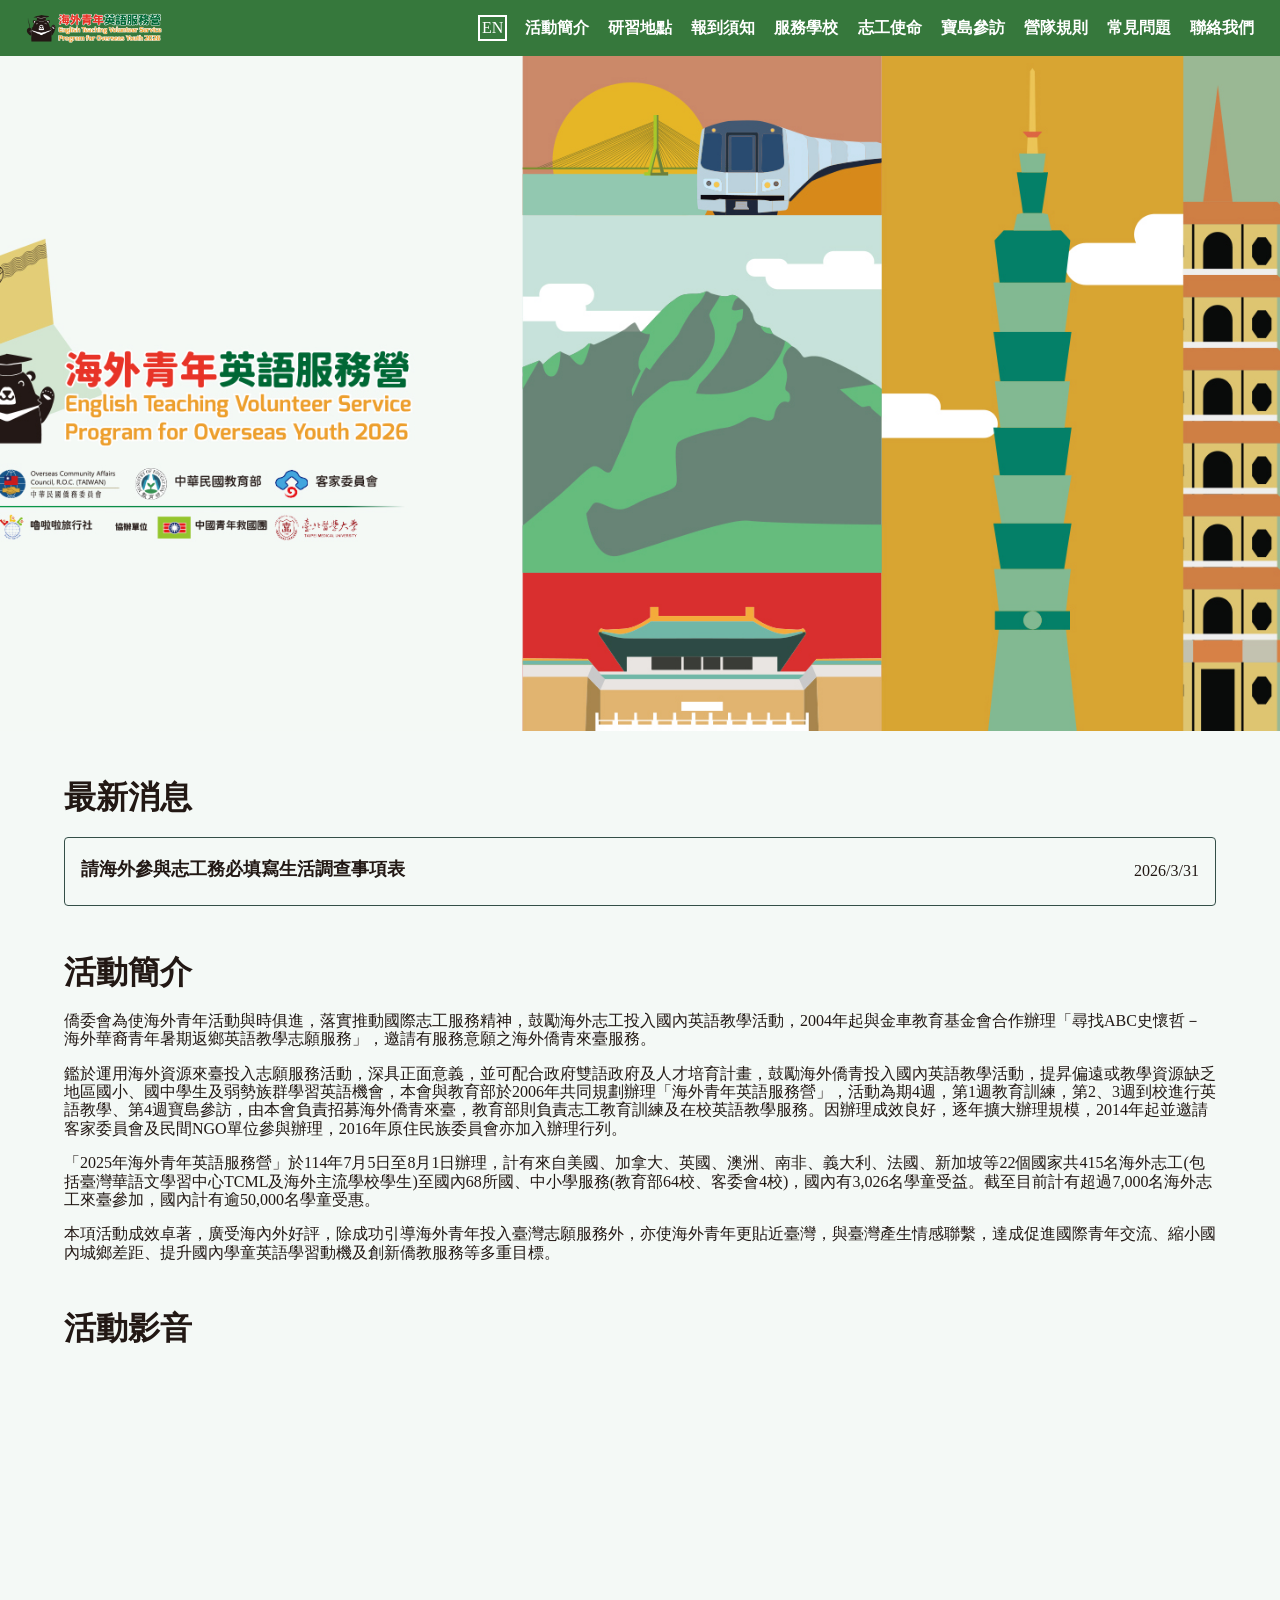
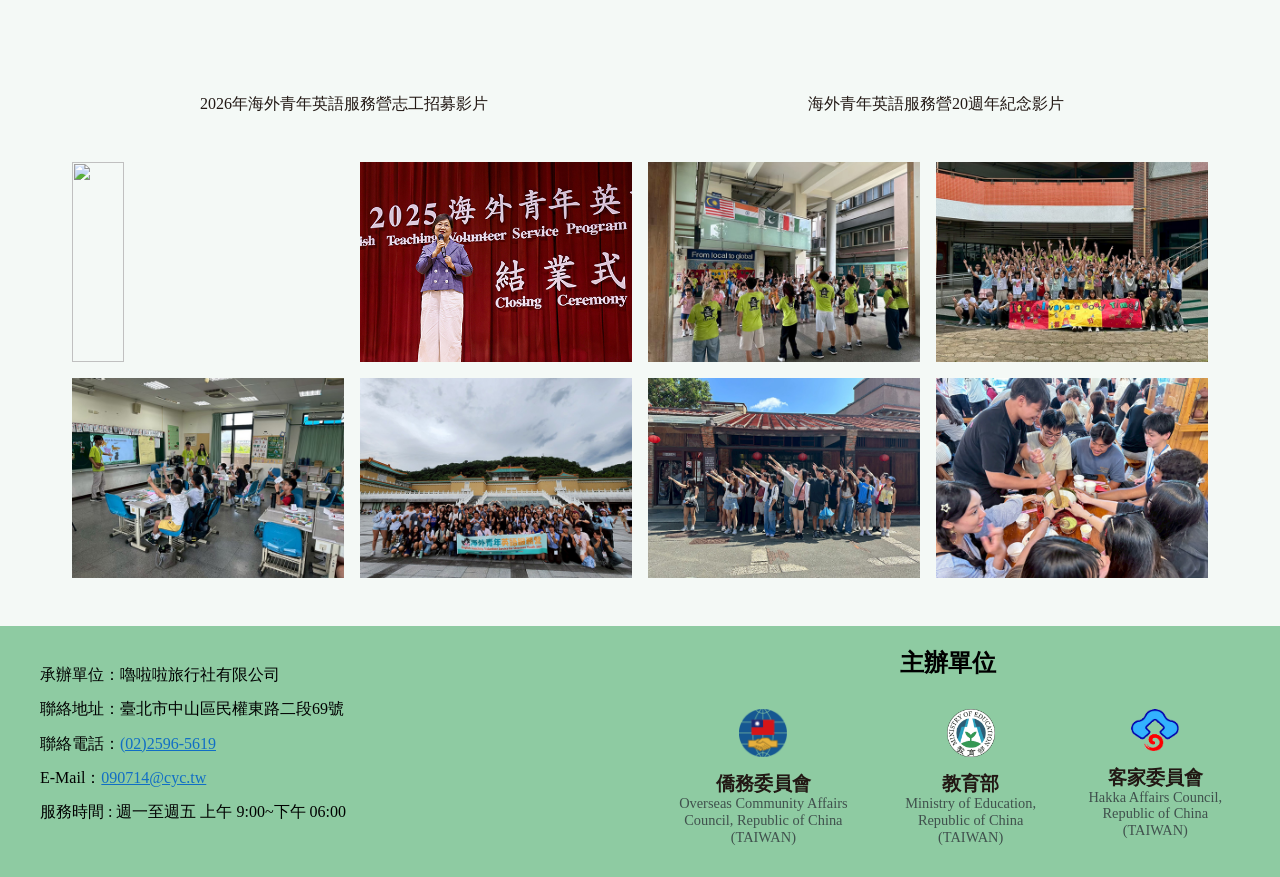
==== commit e84dcfb3: "導覽頁新增志工使命" ====
--- a/index.html
+++ b/index.html
@@ -7,15 +7,15 @@
     <meta property="twitter:title" content="2026海外青年英語服務營 | English Teaching Volunteer Service Program for Youth 2026">
     <meta property="twitter:card" content="summary_large_image">
     <meta property="twitter:description" content="2026年海外青年英語服務營官方網站">
-    <meta property="twitter:image" content="https://cyc-atv.github.io/OCAC-EngTeaching2026/img/thumbnails/OpenGraph_Thumbnail.jpg">
-    <meta property="twitter:site" content="https://cyc-atv.github.io/OCAC-EngTeaching2026/">
+    <meta property="twitter:image" content="https://ocac-engteaching-program.tw/img/thumbnails/OpenGraph_Thumbnail.jpg">
+    <meta property="twitter:site" content="https://ocac-engteaching-program.tw/">
     <meta property="twitter:creator" content="中國青年救國團">
     <meta property="og:title" content="2026海外青年英語服務營 | English Teaching Volunteer Service Program for Youth 2026">
     <meta property="og:description" content="2026年海外青年英語服務營官方網站">
     <meta property="og:locale" content="zh_TW">
     <meta property="og:locale:alternate" content="en_US">
-    <meta property="og:image" content="https://cyc-atv.github.io/OCAC-EngTeaching2026/img/thumbnails/OpenGraph_Thumbnail.jpg">
-    <meta property="og:url" content="https://cyc-atv.github.io/OCAC-EngTeaching2026/">
+    <meta property="og:image" content="https://ocac-engteaching-program.tw/img/thumbnails/OpenGraph_Thumbnail.jpg">
+    <meta property="og:url" content="https://ocac-engteaching-program.tw/">
     <title>2026海外青年英語服務營</title>
     <link rel="icon" href="img/LOGO_V2_Website.png">
     <link rel="stylesheet" href="css/normalize.css">
@@ -49,6 +49,7 @@
                 <a class="location" href="location.html">研習地點</a>
                 <a class="registration" href="registration.html">報到須知</a>
                 <a class="school" href="service_school.html">服務學校</a>
+                <a class="mission" href="mission.html">志工使命</a>
                 <a class="travel" href="travel_schedule.html">寶島參訪</a>
                 <a class="regulation" href="regulation.html">營隊規則</a>
                 <a class="faq" href="faq.html">常見問題</a>
--- a/css/style.css
+++ b/css/style.css
@@ -482,40 +482,6 @@
     gap: 0.15em;
 }
 
-.main-content .news .news-item {
-    display: block;
-    border: 1px solid var(--primary-color);
-    border-radius: 4px;
-}
-
-.main-content .news .news-item .news-item-container {
-    display: flex;
-    flex-direction: column;
-    gap: 0.5em;
-}
-
-.main-content .news .news-item .news-item-container .news-header {
-    cursor: pointer;
-    display: flex;
-    flex-direction: row;
-    justify-content: space-between;
-    padding: 0.5em 1em;
-    transition: all 0.3s;
-}
-
-.main-content .news .news-item .news-item-container .news-header:hover {
-    color: #fff;
-    background-color: var(--secondary-color);
-}
-
-.main-content .news .news-item .news-item-container .news-title {
-    font-size: 1.15em;
-}
-
-.main-content .news .news-item .news-item-container .news-detail {
-    margin: 1em 2em;
-}
-
 .main-content .stay-tuned {
     color: #ff0000;
     font-size: 1.2em;
@@ -904,4 +870,8 @@
     justify-content: center;
     gap: 1em;
     margin-bottom: 4em;
+}
+
+.registration article {
+    margin: 2em 0;
 }
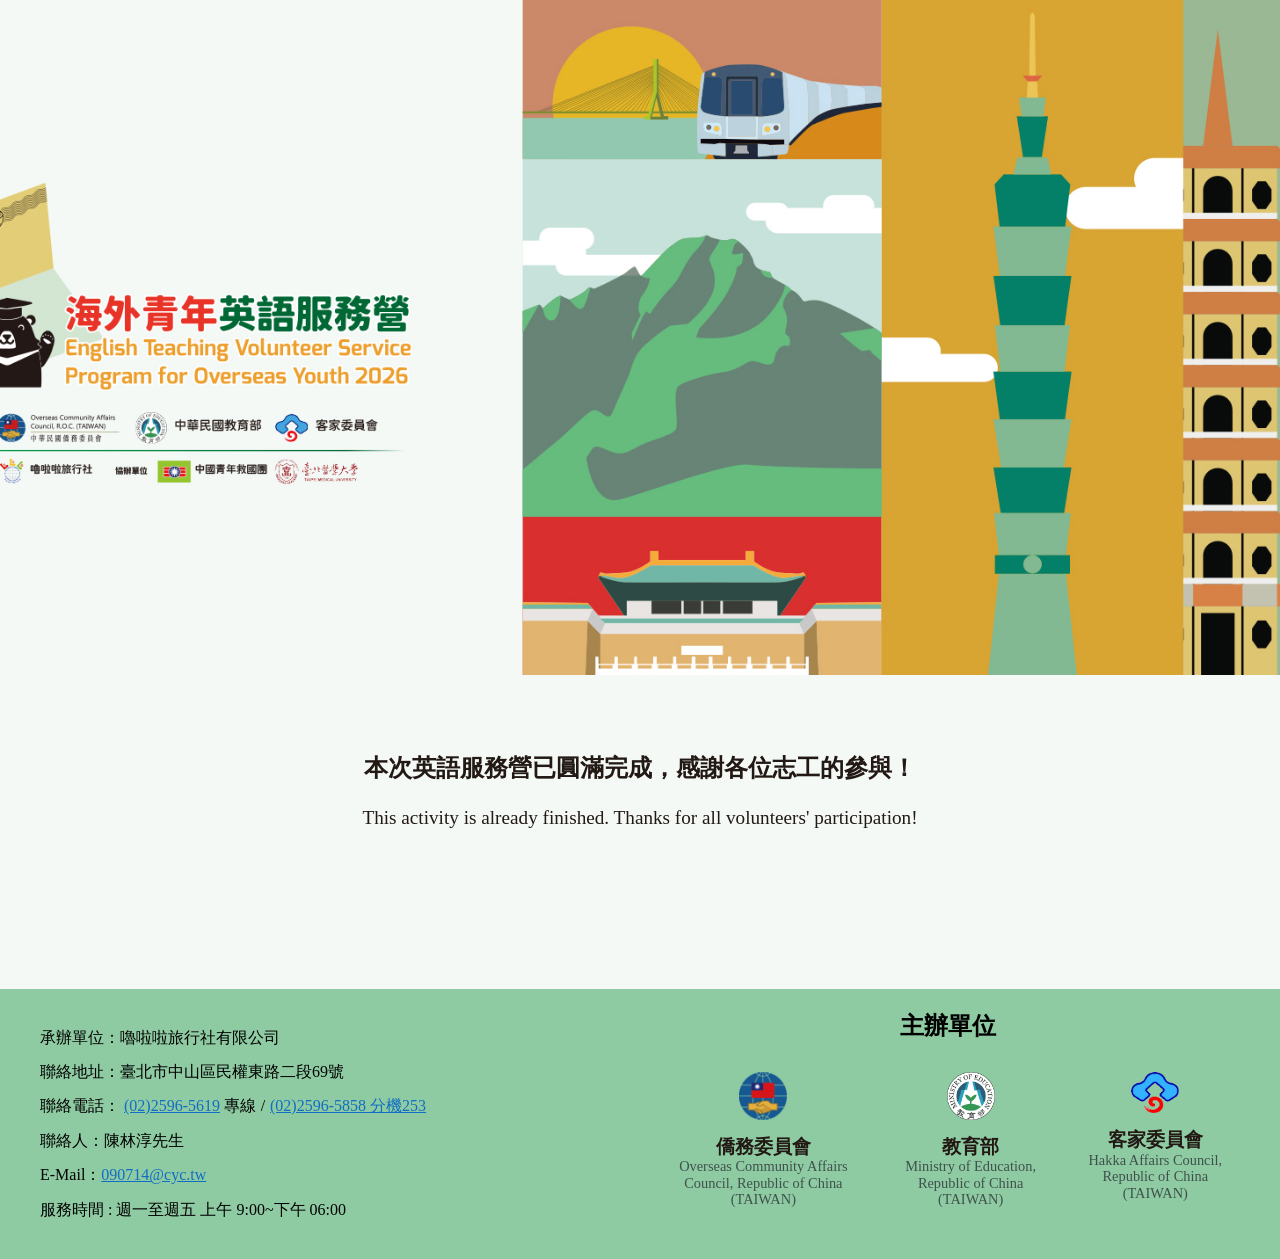
==== commit 645f11cf: "關閉網站" ====
--- a/index.html
+++ b/index.html
@@ -20,95 +20,47 @@
     <link rel="icon" href="img/LOGO_V2_Website.png">
     <link rel="stylesheet" href="css/normalize.css">
     <link rel="stylesheet" href="css/style.css?v=20260331">
+    <style>
+        .main-content {
+            margin-top: 5rem;
+            margin-bottom: 10rem;
+        }
+
+        .text-center {
+            text-align: center;
+        }
+
+        .main-text {
+            font-size: 1.5rem;
+            font-weight: bold;
+            margin-top: 2rem;
+        }
+
+        .secondary-text {
+            font-size: 1.2rem;
+            margin-top: 1rem;
+        }
+    </style>
 </head>
-<body>
-    <div class="loading-overlay" data-wait-for="main news">
+<body style="margin-top: 0;">
+    <div class="loading-overlay">
         <div class="loader">
             <svg class="circular" viewBox="25 25 50 50">
                 <circle class="path" cx="50" cy="50" r="20" fill="none" stroke-width="2" stroke-miterlimit="10"/>
             </svg>
         </div>
     </div>
-    <nav class="main-nav">
-        <div class="brand">
-            <a href="index.html">
-                <img src="img/LOGO_Brand.png" alt="2026海外青年英語服務營" class="brand-image">
-            </a>
-        </div>
-        <div class="nav-menu">
-            <input type="checkbox" id="menu-toggle">
-            <label class="menu-button-container" for="menu-toggle">
-                <div class="menu-button"></div>
-            </label>
-            <div class="menu-list">
-                <input type="checkbox" id="lang-toggle" data-lang="zh-TW">
-                <label class="lang-button-container" for="lang-toggle">
-                    <div class="lang-button-label">EN</div>
-                </label>
-                <a class="introduction" href="index.html#introduction">活動簡介</a>
-                <a class="location" href="location.html">研習地點</a>
-                <a class="registration" href="registration.html">報到須知</a>
-                <a class="school" href="service_school.html">服務學校</a>
-                <a class="mission" href="mission.html">志工使命</a>
-                <a class="travel" href="travel_schedule.html">寶島參訪</a>
-                <a class="regulation" href="regulation.html">營隊規則</a>
-                <a class="faq" href="faq.html">常見問題</a>
-                <a class="contact" href="contact.html">聯絡我們</a>
-            </div>
-        </div>
-    </nav>
     <header class="main-header">
         <div class="header-content">
             <img class="header-image" src="img/Header_Cover.jpg" alt="2026海外青年英語服務營">
         </div>
     </header>
-    <div class="main-content content-container container">
-        <section class="news">
-            <h1>最新消息</h1>
-            <div class="news-list">
-                <p class="stay-tuned">敬請期待</p>
-            </div>
-        </section>
-        <section class="introduction">
-            <a name="introduction"></a>
-            <h1>活動簡介</h1>
-            <div>
-                <p>僑委會為使海外青年活動與時俱進，落實推動國際志工服務精神，鼓勵海外志工投入國內英語教學活動，2004年起與金車教育基金會合作辦理「尋找ABC史懷哲－海外華裔青年暑期返鄉英語教學志願服務」，邀請有服務意願之海外僑青來臺服務。</p>
-                <p>鑑於運用海外資源來臺投入志願服務活動，深具正面意義，並可配合政府雙語政府及人才培育計畫，鼓勵海外僑青投入國內英語教學活動，提昇偏遠或教學資源缺乏地區國小、國中學生及弱勢族群學習英語機會，本會與教育部於2006年共同規劃辦理「海外青年英語服務營」，活動為期4週，第1週教育訓練，第2、3週到校進行英語教學、第4週寶島參訪，由本會負責招募海外僑青來臺，教育部則負責志工教育訓練及在校英語教學服務。因辦理成效良好，逐年擴大辦理規模，2014年起並邀請客家委員會及民間NGO單位參與辦理，2016年原住民族委員會亦加入辦理行列。</p>
-                <p>「2025年海外青年英語服務營」於114年7月5日至8月1日辦理，計有來自美國、加拿大、英國、澳洲、南非、義大利、法國、新加坡等22個國家共415名海外志工(包括臺灣華語文學習中心TCML及海外主流學校學生)至國內68所國、中小學服務(教育部64校、客委會4校)，國內有3,026名學童受益。截至目前計有超過7,000名海外志工來臺參加，國內計有逾50,000名學童受惠。</p>
-                <p>本項活動成效卓著，廣受海內外好評，除成功引導海外青年投入臺灣志願服務外，亦使海外青年更貼近臺灣，與臺灣產生情感聯繫，達成促進國際青年交流、縮小國內城鄉差距、提升國內學童英語學習動機及創新僑教服務等多重目標。</p>
-            </div>
-        </section>
-        <section class="video">
-            <h1>活動影音</h1>
-            <div class="video-content">
-                <figure class="video-item">
-                    <iframe src="https://www.youtube.com/embed/p8fDH_aWeKM?si=7JGHp5U_Y2O_-tP1" title="YouTube video player" frameborder="0" allow="accelerometer; autoplay; clipboard-write; encrypted-media; gyroscope; picture-in-picture; web-share" referrerpolicy="strict-origin-when-cross-origin" allowfullscreen></iframe>
-                    <figcaption>2026年海外青年英語服務營志工招募影片</figcaption>
-                </figure>
-                <figure class="video-item">
-                    <iframe src="https://www.youtube.com/embed/kxRCX-ndkGE?si=VpdLSp0hO6aZ6CcT" title="YouTube video player" frameborder="0" allow="accelerometer; autoplay; clipboard-write; encrypted-media; gyroscope; picture-in-picture; web-share" referrerpolicy="strict-origin-when-cross-origin" allowfullscreen></iframe>
-                    <figcaption>海外青年英語服務營20週年紀念影片</figcaption>
-                </figure>
-            </div>
-        </section>
-        <section class="gallery">
-            <div class="gallery-content">
-                <img class="gallery-item" src="img/index/file_559914.jpg">
-                <img class="gallery-item" src="img/index/file_559915.jpg">
-                <img class="gallery-item" src="img/index/file_559916.jpg">
-                <img class="gallery-item" src="img/index/file_559917.jpg">
-                <img class="gallery-item" src="img/index/file_559918.jpg">
-                <img class="gallery-item" src="img/index/file_559919.jpg">
-                <img class="gallery-item" src="img/index/file_559920.jpg">
-                <img class="gallery-item" src="img/index/file_559921.jpg">
-            </div>
-        </section>
+    <div class="main-content">
+        <p class="main-text text-center">本次英語服務營已圓滿完成，感謝各位志工的參與！</p>
+        <p class="secondary-text text-center">This activity is already finished. Thanks for all volunteers' participation!</p>
     </div>
     <site-footer></site-footer>
     <script src="js/common.js"></script>
-    <script src="js/main.js?v=20260320"></script>
-    <script src="js/index.js?v=20260326"></script>
     <script src="js/loading.js?v=20260318"></script>
 </body>
 </html>
--- a/css/style.css
+++ b/css/style.css
@@ -132,29 +132,29 @@
     margin: 0.25em 0;
 }
 
-.list-level-1 {
+ol.list-level-1 {
     list-style-type: decimal;
     list-style-type: trad-chinese-informal;
 }
 
-html[lang='en-US'] .list-level-1 {
+html[lang='en-US'] ol.list-level-1 {
     list-style-type: upper-alpha;
 }
 
-.list-level-2 {
+ol.list-level-2 {
     list-style-type: decimal;
 }
 
-.list-level-3 {
+ol.list-level-3 {
     list-style-type: lower-alpha;
     list-style-type: cjk-heavenly-stem;
 }
 
-html[lang='en-US'] .list-level-3 {
+html[lang='en-US'] ol.list-level-3 {
     list-style-type: lower-alpha;
 }
 
-.list-level-4 {
+ol.list-level-4 {
     list-style-type: upper-roman
 }
 
@@ -545,6 +545,11 @@
 }
 
 /* Training Location */
+.page-content .location article {
+    margin: 4em 0;
+    scroll-margin-top: calc(var(--navbar-height) + 0.5em);
+}
+
 .page-content .location .basic-information {
     margin-bottom: 3em;
 }
@@ -556,6 +561,10 @@
 .page-content .location .traffic iframe {
     width: 100%;
     height: 30em;
+}
+
+.page-content .location .traffic {
+    margin: 1em 0;
 }
 
 @media (min-width: 700px) {
@@ -585,7 +594,7 @@
 .page-content .school .school-select school-card {
     display: block;
     padding: 0.5em;
-    width: 22.5%;
+    width: 100%;
     height: 12em;
     cursor: pointer;
 }
@@ -636,6 +645,15 @@
         display: inline-block;
         margin: 0 0.25em;
     }
+
+    .page-content .school .school-select .school-item,
+    .page-content .school .school-select school-card {
+        display: block;
+        padding: 0.5em;
+        width: 22.5%;
+        height: 12em;
+        cursor: pointer;
+    }
 }
 
 /* Regulation */
@@ -734,6 +752,22 @@
     }
 }
 
+.faq .weather-data-table .zh-TW {
+    display: block;
+}
+
+.faq .weather-data-table .en-US {
+    display: none;
+}
+
+html[lang='en-US'] .faq .weather-data-table .zh-TW {
+    display: none;
+}
+
+html[lang='en-US'] .faq .weather-data-table .en-US {
+    display: block;
+}
+
 .faq .content.weather .location-weather {
     width: 100%;
     display: flex;
@@ -776,14 +810,15 @@
     padding: 0.5em;
 }
 
+.faq .caution {
+    font-weight: bold;
+    color: #f00;
+}
+
 @media (min-width: 700px) {
     .faq .content.weather .location-weather {
         flex-direction: row;
     }
-
-    /* .faq .content.weather .location-weather .time-slot {
-        
-    } */
 
     .faq .content.weather .location-weather .time-slot .weather-data-list {
         flex-direction: row;
@@ -796,6 +831,10 @@
         padding: 4px;
         flex-direction: column;
         gap: 0.5em;
+    }
+
+    .faq .content.weather .en-US .location-weather .time-slot .weather-data-list {
+        flex-wrap: wrap;
     }
 }
 
@@ -872,6 +911,48 @@
     margin-bottom: 4em;
 }
 
+.travel .travel-navigation a.active {
+    background-color: var(--secondary-color);
+    color: #fff;
+}
+
 .registration article {
     margin: 2em 0;
+}
+
+.page-content .mission .video-content {
+    display: flex;
+    flex-direction: column;
+    gap: 2em;
+}
+
+.page-content .mission .video-item {
+    display: flex;
+    flex-direction: column;
+    gap: 0.75em;
+    width: 100%;
+    justify-content: center;
+    margin: 0;
+}
+
+.page-content .mission .video-item iframe {
+    width: 100%;
+    aspect-ratio: 16 / 9;
+    display: block;
+}
+
+@media (min-width: 700px) {
+    .page-content .mission .video-content {
+        display: flex;
+        flex-direction: row;
+        flex-wrap: wrap;
+    }
+
+    .page-content .mission .video-item {
+        width: calc(25% - 0.75em / 2);
+    }
+
+    .page-content .mission .video-item iframe {
+        width: 100%;
+    }
 }
